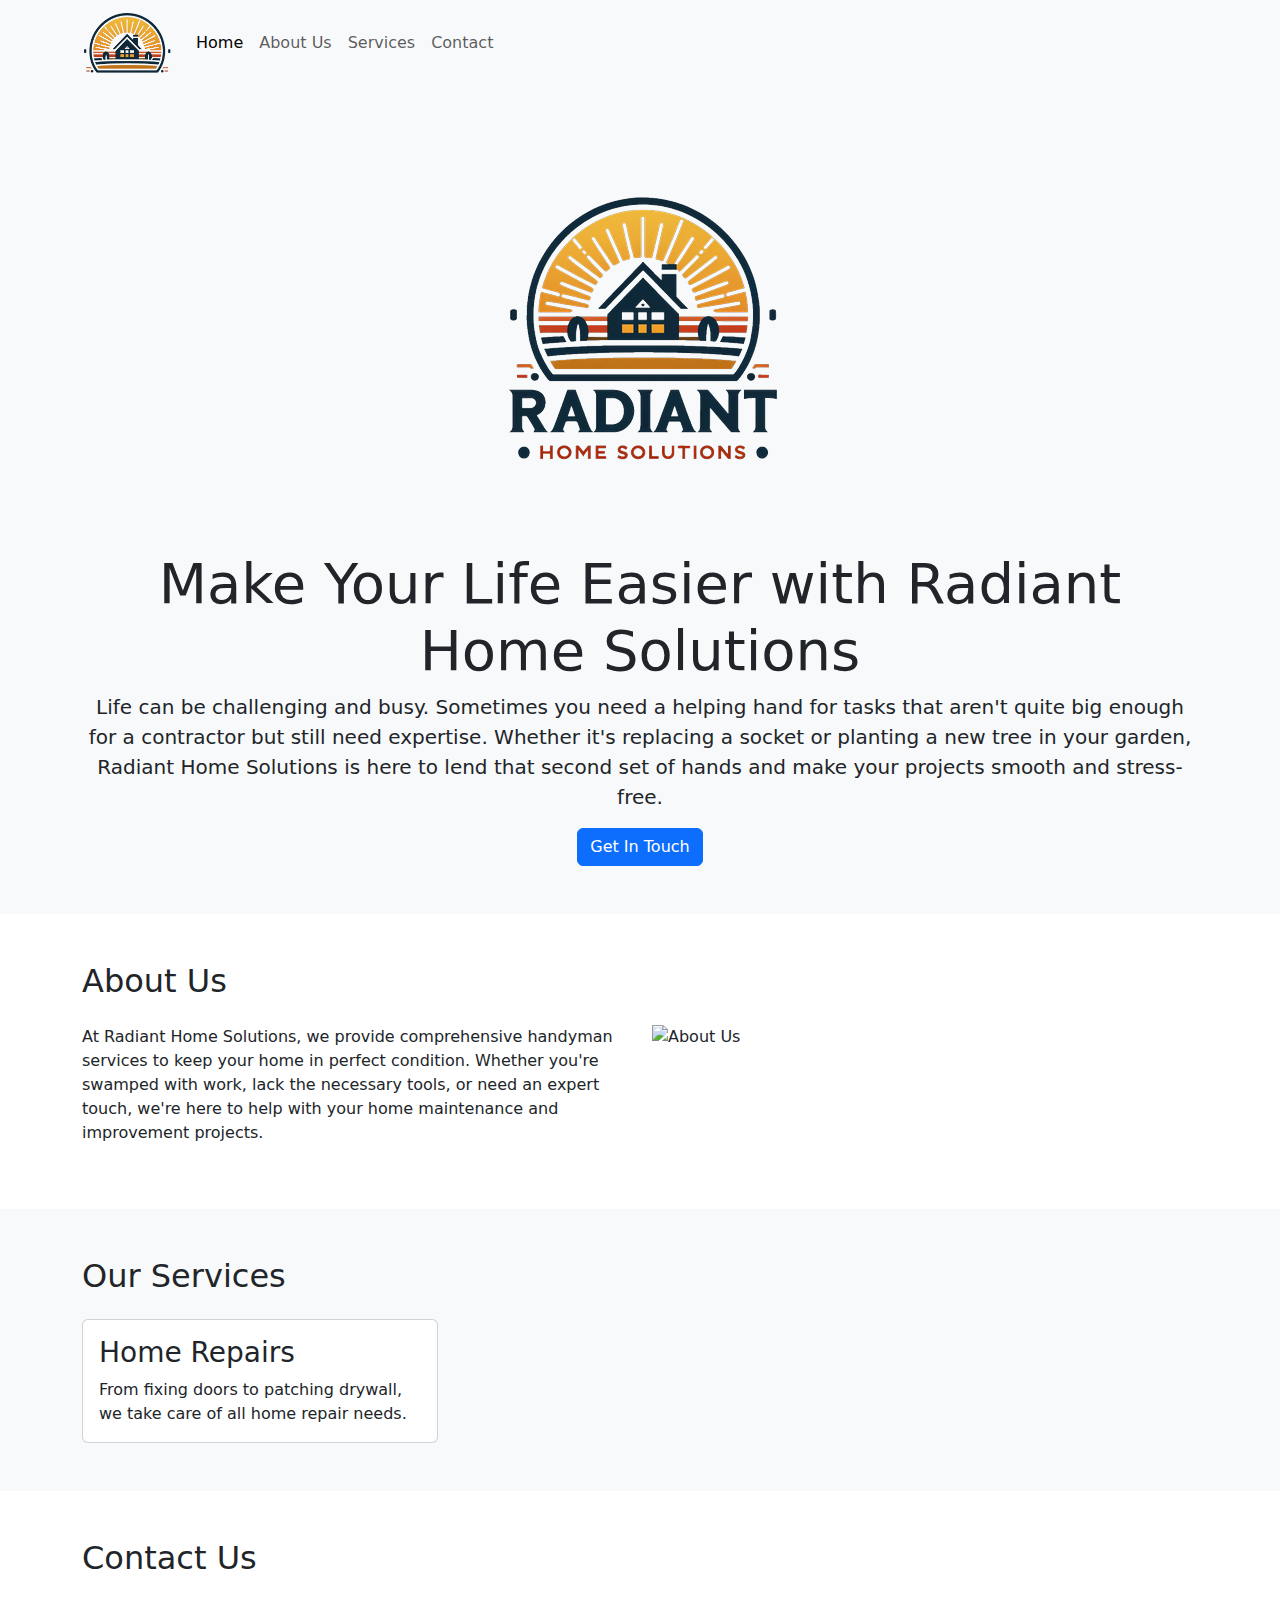
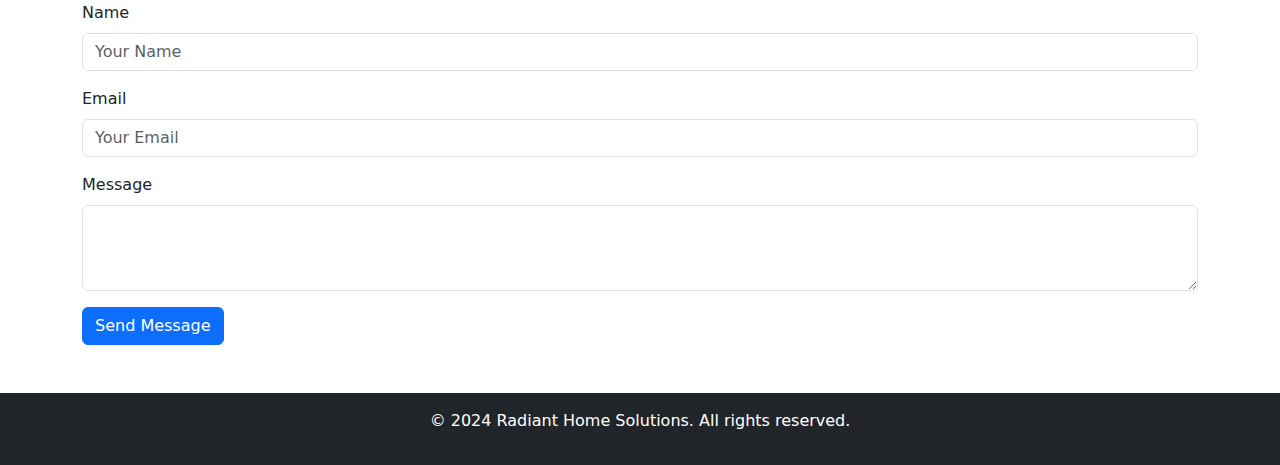
==== bootstrap.html @ 49f50414 "updated page to use bootstrap 5" ====
<!DOCTYPE html>
<html lang="en">
  <head>
    <meta charset="UTF-8" />
    <meta name="viewport" content="width=device-width, initial-scale=1.0" />
    <title>Radiant Home Solutions - Handyman and Home Maintenance</title>
    <!-- Bootstrap CSS -->
    <link
      href="https://cdn.jsdelivr.net/npm/bootstrap@5.1.3/dist/css/bootstrap.min.css"
      rel="stylesheet"
    />
    <style type="text/css">
      .hero-logo {
        max-width: 250px; /* Limits the size of the logo */
        margin-bottom: 20px; /* Space below the logo on smaller screens */
      }
      .hero-adjust {
        padding-left: 0;
        padding-right: 15px; /* Adjust this value based on your design needs */
      }

      .about-adjust {
        padding-left: 15px; /* Ensure this matches the hero adjustment for alignment */
      }
      @media (min-width: 768px) {
        .hero-text {
          padding-left: 20px; /* Adds padding to the text for medium and larger devices */
        }
      }
    </style>
  </head>
  <body>
    <header>
      <!-- Bootstrap navbar -->
      <nav class="navbar navbar-expand-lg navbar-light bg-light">
        <div class="container">
          <!-- Ensure the container class is used here -->
          <a class="navbar-brand" href="#">
            <img
              src="images/icon_transparent.png"
              alt="Radiant Home Solutions Logo"
              height="60"
            />
          </a>
          <button
            class="navbar-toggler"
            type="button"
            data-bs-toggle="collapse"
            data-bs-target="#navbarNav"
            aria-controls="navbarNav"
            aria-expanded="false"
            aria-label="Toggle navigation"
          >
            <span class="navbar-toggler-icon"></span>
          </button>
          <div class="collapse navbar-collapse" id="navbarNav">
            <ul class="navbar-nav">
              <li class="nav-item">
                <a class="nav-link active" aria-current="page" href="#home"
                  >Home</a
                >
              </li>
              <li class="nav-item">
                <a class="nav-link" href="#about">About Us</a>
              </li>
              <li class="nav-item">
                <a class="nav-link" href="#services">Services</a>
              </li>
              <li class="nav-item">
                <a class="nav-link" href="#contact">Contact</a>
              </li>
            </ul>
          </div>
        </div>
      </nav>
    </header>

    <section id="hero" class="p-5 bg-light text-center">
      <div class="container">
        <img
          src="images/logo_hero_section.png"
          alt="Radiant Home Solutions Logo"
          class="img-fluid mb-3"
        />
        <h1 class="display-4">
          Make Your Life Easier with Radiant Home Solutions
        </h1>
        <p class="lead">
          Life can be challenging and busy. Sometimes you need a helping hand
          for tasks that aren't quite big enough for a contractor but still need
          expertise. Whether it's replacing a socket or planting a new tree in
          your garden, Radiant Home Solutions is here to lend that second set of
          hands and make your projects smooth and stress-free.
        </p>
        <a href="#contact" class="btn btn-primary">Get In Touch</a>
      </div>
    </section>

    <section id="about" class="py-5">
      <div class="container">
        <h2 class="mb-4">About Us</h2>
        <div class="row">
          <div class="col-lg-6">
            <p>
              At Radiant Home Solutions, we provide comprehensive handyman
              services to keep your home in perfect condition. Whether you're
              swamped with work, lack the necessary tools, or need an expert
              touch, we're here to help with your home maintenance and
              improvement projects.
            </p>
          </div>
          <div class="col-lg-6">
            <img src="images/about-us.jpg" class="img-fluid" alt="About Us" />
          </div>
        </div>
      </div>
    </section>

    <section id="services" class="py-5 bg-light">
      <div class="container">
        <h2 class="mb-4">Our Services</h2>
        <div class="row">
          <div class="col-md-4">
            <div class="card">
              <div class="card-body">
                <h3 class="card-title">Home Repairs</h3>
                <p class="card-text">
                  From fixing doors to patching drywall, we take care of all
                  home repair needs.
                </p>
              </div>
            </div>
          </div>
          <!-- Repeat for other services -->
        </div>
      </div>
    </section>

    <section id="contact" class="py-5">
      <div class="container">
        <h2 class="mb-4">Contact Us</h2>
        <form>
          <div class="mb-3">
            <label for="name" class="form-label">Name</label>
            <input
              type="text"
              class="form-control"
              id="name"
              placeholder="Your Name"
            />
          </div>
          <div class="mb-3">
            <label for="email" class="form-label">Email</label>
            <input
              type="email"
              class="form-control"
              id="email"
              placeholder="Your Email"
            />
          </div>
          <div class="mb-3">
            <label for="message" class="form-label">Message</label>
            <textarea class="form-control" id="message" rows="3"></textarea>
          </div>
          <button type="submit" class="btn btn-primary">Send Message</button>
        </form>
      </div>
    </section>

    <footer class="py-3 bg-dark text-white text-center">
      <div class="container">
        <p>&copy; 2024 Radiant Home Solutions. All rights reserved.</p>
      </div>
    </footer>

    <!-- Bootstrap scripts -->
    <script src="https://cdn.jsdelivr.net/npm/bootstrap@5.1.3/dist/js/bootstrap.bundle.min.js"></script>
  </body>
</html>
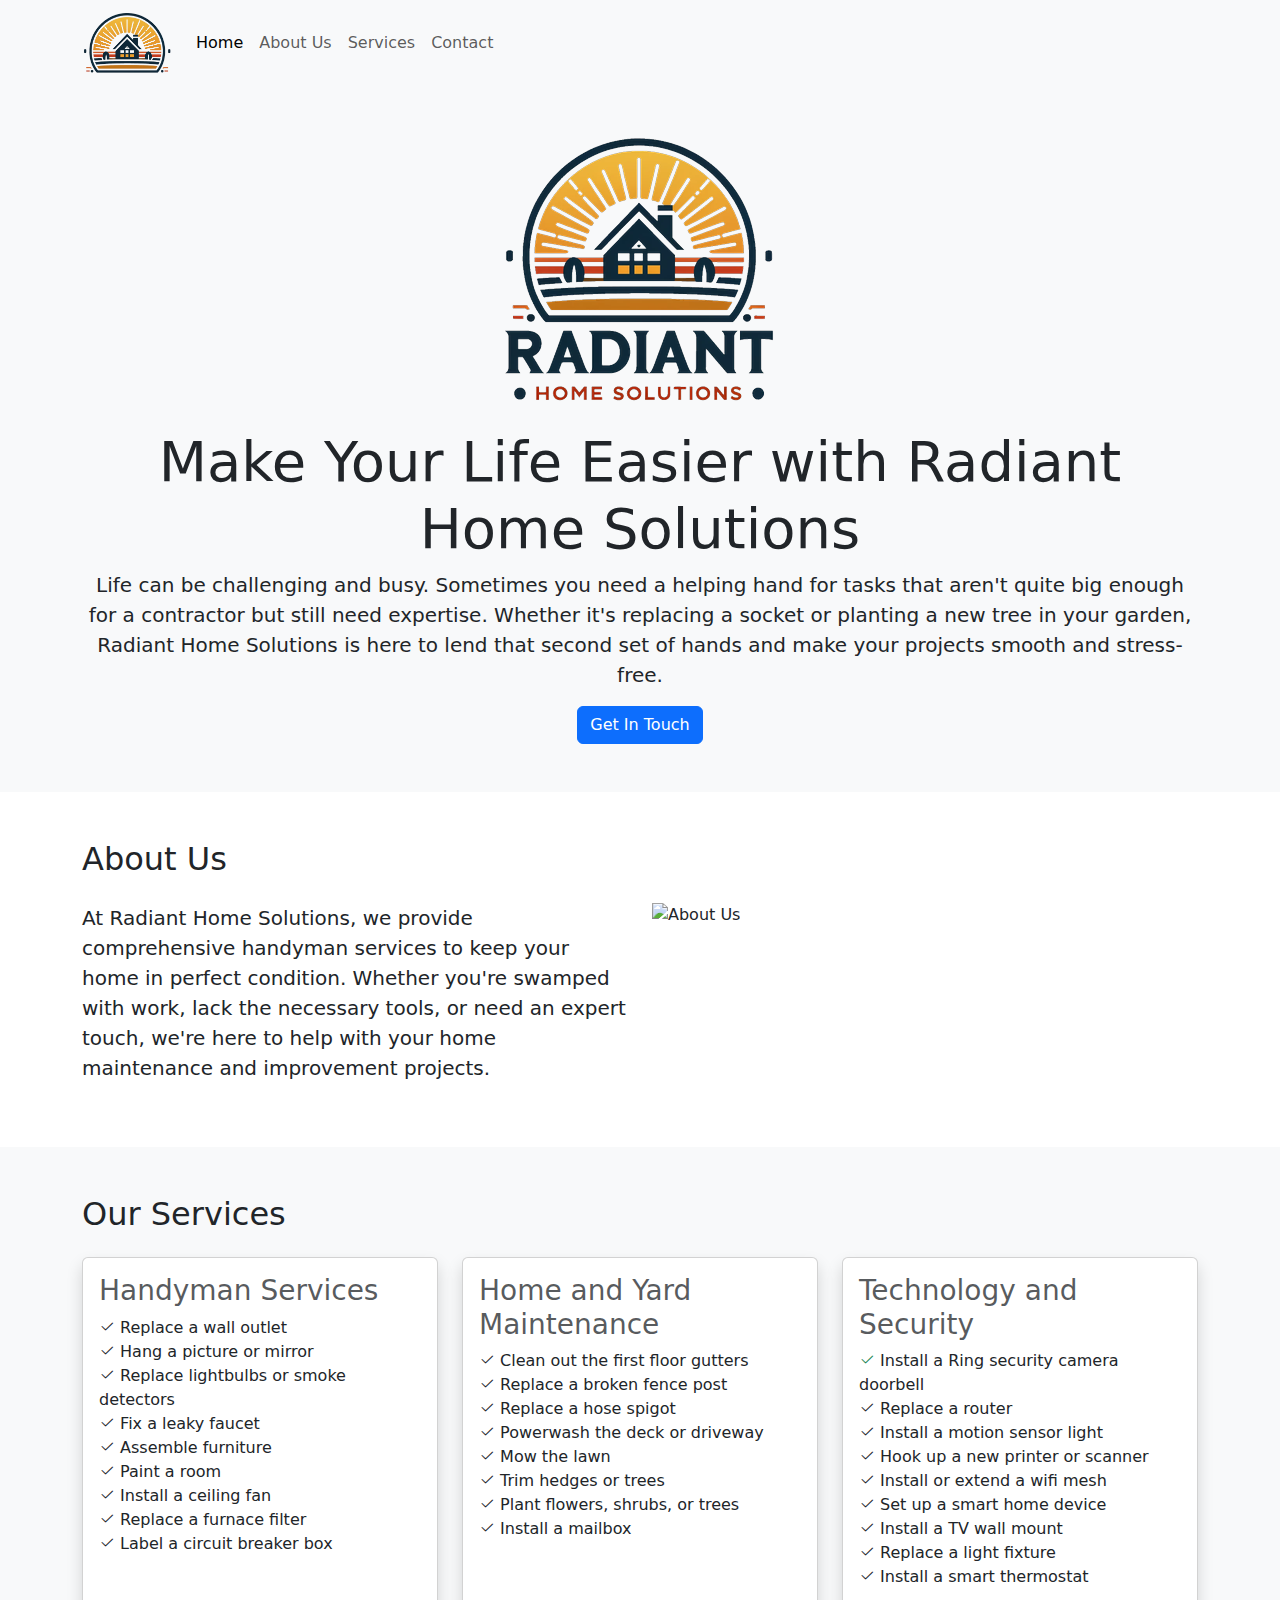
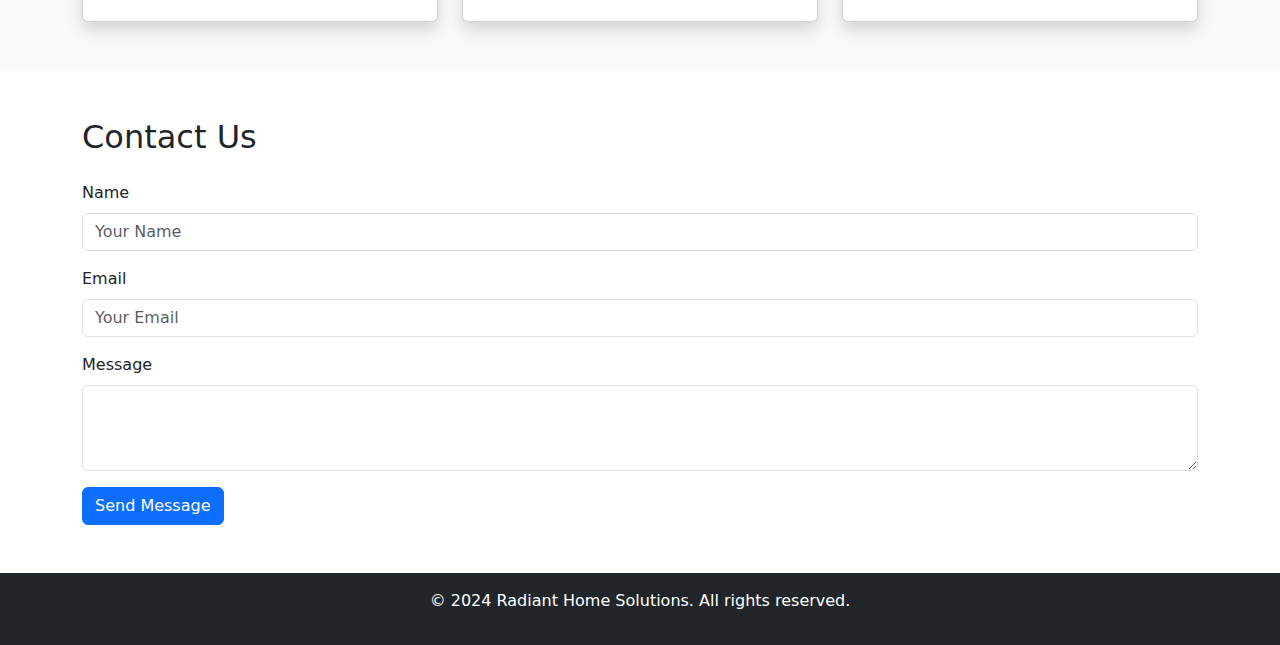
==== commit 73a3600b: "two versions, tailwind and bootstrap." ====
--- a/bootstrap.html
+++ b/bootstrap.html
@@ -3,12 +3,25 @@
   <head>
     <meta charset="UTF-8" />
     <meta name="viewport" content="width=device-width, initial-scale=1.0" />
+    <meta
+      name="description"
+      content="Radiant Home Solutions offers comprehensive handyman services to keep your home in perfect condition. Get in touch for all your home maintenance and improvement needs."
+    />
+    <meta
+      name="keywords"
+      content="handyman, home maintenance, home improvement, handyman services"
+    />
+    <meta name="author" content="Your Name or Company Name" />
     <title>Radiant Home Solutions - Handyman and Home Maintenance</title>
     <!-- Bootstrap CSS -->
     <link
       href="https://cdn.jsdelivr.net/npm/bootstrap@5.1.3/dist/css/bootstrap.min.css"
       rel="stylesheet"
     />
+    <link
+      rel="stylesheet"
+      href="https://cdn.jsdelivr.net/npm/bootstrap-icons@1.11.3/font/bootstrap-icons.min.css"
+    />
     <style type="text/css">
       .hero-logo {
         max-width: 250px; /* Limits the size of the logo */
@@ -26,6 +39,18 @@
         .hero-text {
           padding-left: 20px; /* Adds padding to the text for medium and larger devices */
         }
+      }
+      .custom-list li {
+        position: relative;
+        padding-left: 25px;
+        margin-bottom: 5px;
+      }
+
+      .custom-list li::before {
+        content: "\2022"; /* Bullet point */
+        position: absolute;
+        left: 0;
+        color: #007bff; /* Bullet point color */
       }
     </style>
   </head>
@@ -101,7 +126,7 @@
         <h2 class="mb-4">About Us</h2>
         <div class="row">
           <div class="col-lg-6">
-            <p>
+            <p class="lead">
               At Radiant Home Solutions, we provide comprehensive handyman
               services to keep your home in perfect condition. Whether you're
               swamped with work, lack the necessary tools, or need an expert
@@ -121,13 +146,88 @@
         <h2 class="mb-4">Our Services</h2>
         <div class="row">
           <div class="col-md-4">
-            <div class="card">
+            <div class="card h-100 shadow">
               <div class="card-body">
-                <h3 class="card-title">Home Repairs</h3>
-                <p class="card-text">
-                  From fixing doors to patching drywall, we take care of all
-                  home repair needs.
-                </p>
+                <h3 class="card-title text-muted">Handyman Services</h3>
+                <ul class="list-unstyled">
+                  <li><i class="bi bi-check2"></i> Replace a wall outlet</li>
+                  <li><i class="bi bi-check2"></i> Hang a picture or mirror</li>
+                  <li>
+                    <i class="bi bi-check2"></i> Replace lightbulbs or smoke
+                    detectors
+                  </li>
+                  <li><i class="bi bi-check2"></i> Fix a leaky faucet</li>
+                  <li><i class="bi bi-check2"></i> Assemble furniture</li>
+                  <li><i class="bi bi-check2"></i> Paint a room</li>
+                  <li><i class="bi bi-check2"></i> Install a ceiling fan</li>
+                  <li><i class="bi bi-check2"></i> Replace a furnace filter</li>
+                  <li>
+                    <i class="bi bi-check2"></i> Label a circuit breaker box
+                  </li>
+                  <!-- Add more features as needed -->
+                </ul>
+              </div>
+            </div>
+          </div>
+          <!-- Repeat for other services -->
+          <div class="col-md-4">
+            <div class="card h-100 shadow">
+              <div class="card-body">
+                <h3 class="card-title text-muted">Home and Yard Maintenance</h3>
+                <ul class="list-unstyled">
+                  <li>
+                    <i class="bi bi-check2"></i> Clean out the first floor
+                    gutters
+                  </li>
+                  <li>
+                    <i class="bi bi-check2"></i> Replace a broken fence post
+                  </li>
+                  <li><i class="bi bi-check2"></i> Replace a hose spigot</li>
+                  <li>
+                    <i class="bi bi-check2"></i> Powerwash the deck or driveway
+                  </li>
+                  <li><i class="bi bi-check2"></i> Mow the lawn</li>
+                  <li><i class="bi bi-check2"></i> Trim hedges or trees</li>
+                  <li>
+                    <i class="bi bi-check2"></i> Plant flowers, shrubs, or trees
+                  </li>
+                  <li><i class="bi bi-check2"></i> Install a mailbox</li>
+                  <!-- Add more features as needed -->
+                </ul>
+              </div>
+            </div>
+          </div>
+          <!-- Repeat for other services -->
+          <div class="col-md-4">
+            <div class="card h-100 shadow">
+              <div class="card-body">
+                <h3 class="card-title text-muted">Technology and Security</h3>
+                <ul class="list-unstyled">
+                  <li>
+                    <i class="bi-check2 text-success"></i> Install a Ring
+                    security camera doorbell
+                  </li>
+                  <li><i class="bi bi-check2"></i> Replace a router</li>
+                  <li>
+                    <i class="bi bi-check2"></i> Install a motion sensor light
+                  </li>
+                  <li>
+                    <i class="bi bi-check2"></i> Hook up a new printer or
+                    scanner
+                  </li>
+                  <li>
+                    <i class="bi bi-check2"></i> Install or extend a wifi mesh
+                  </li>
+                  <li>
+                    <i class="bi bi-check2"></i> Set up a smart home device
+                  </li>
+                  <li><i class="bi bi-check2"></i> Install a TV wall mount</li>
+                  <li><i class="bi bi-check2"></i> Replace a light fixture</li>
+                  <li>
+                    <i class="bi bi-check2"></i> Install a smart thermostat
+                  </li>
+                  <!-- Add more features as needed -->
+                </ul>
               </div>
             </div>
           </div>
